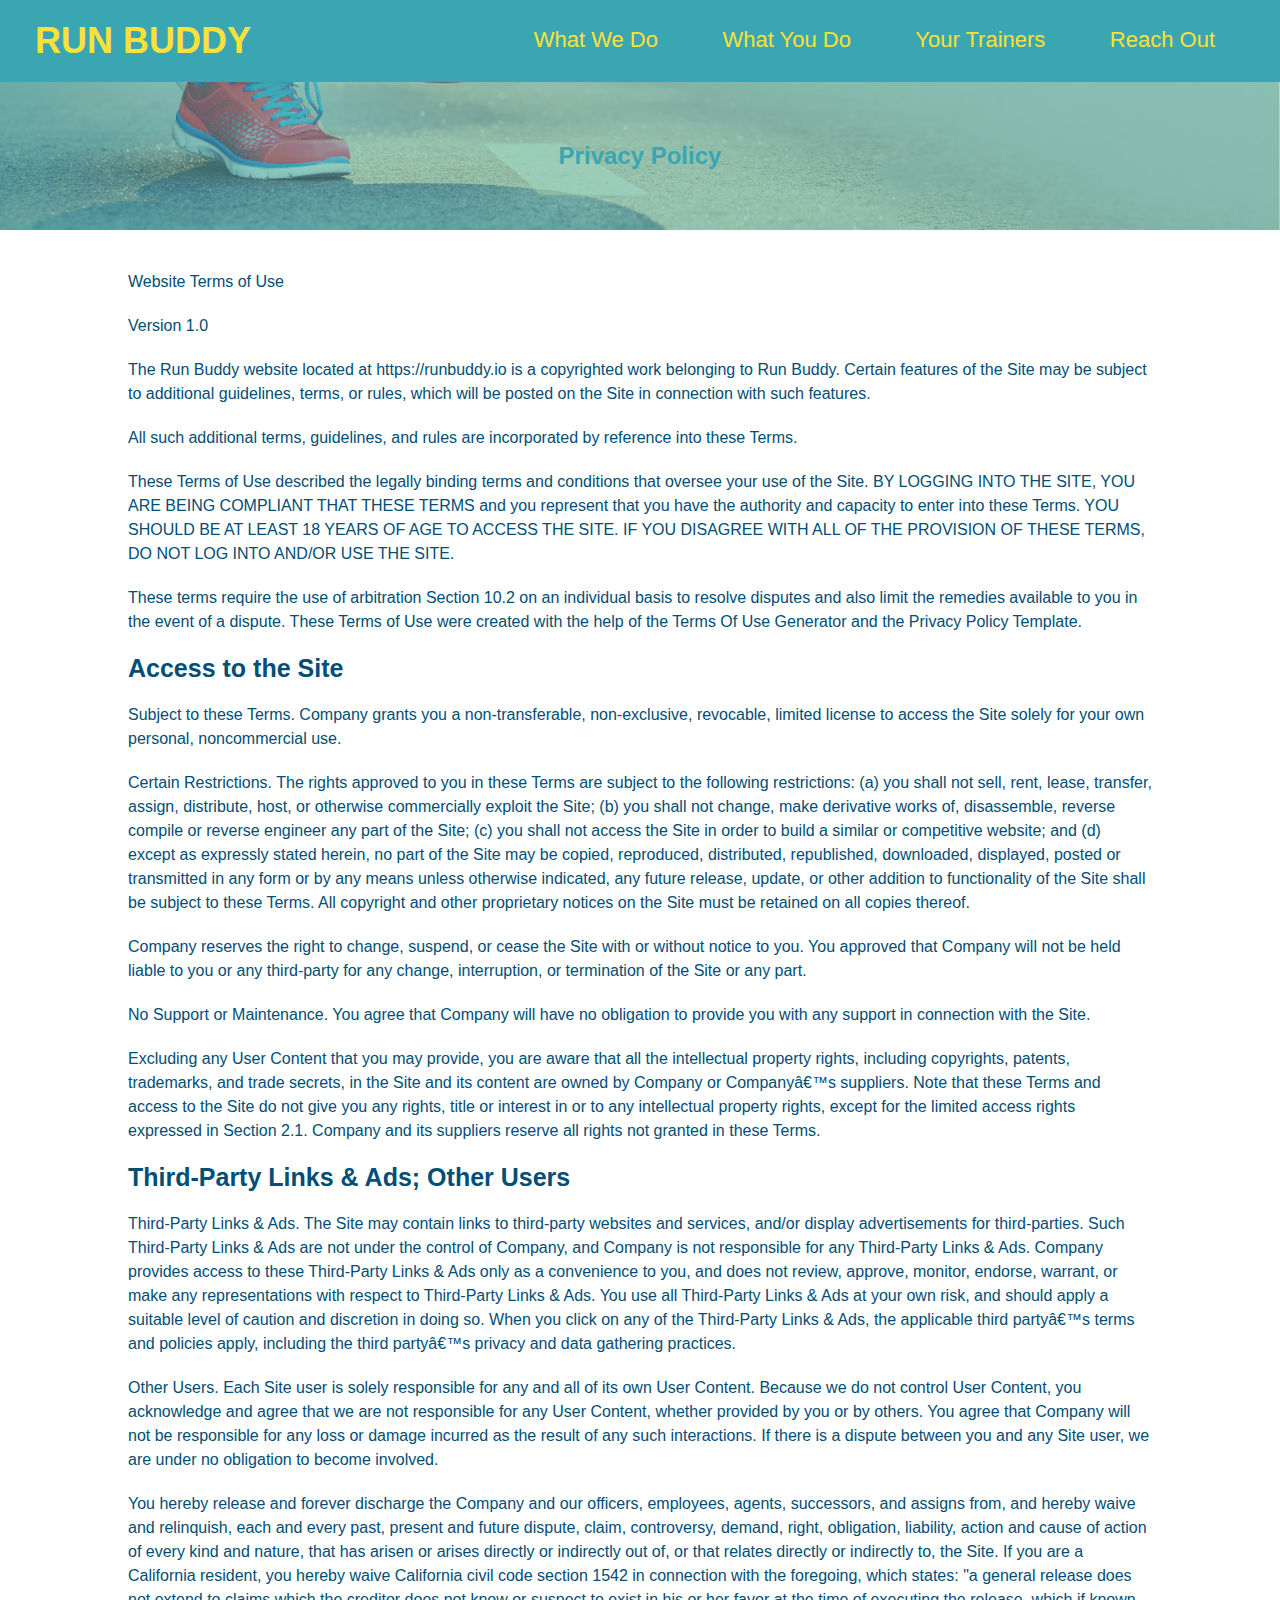
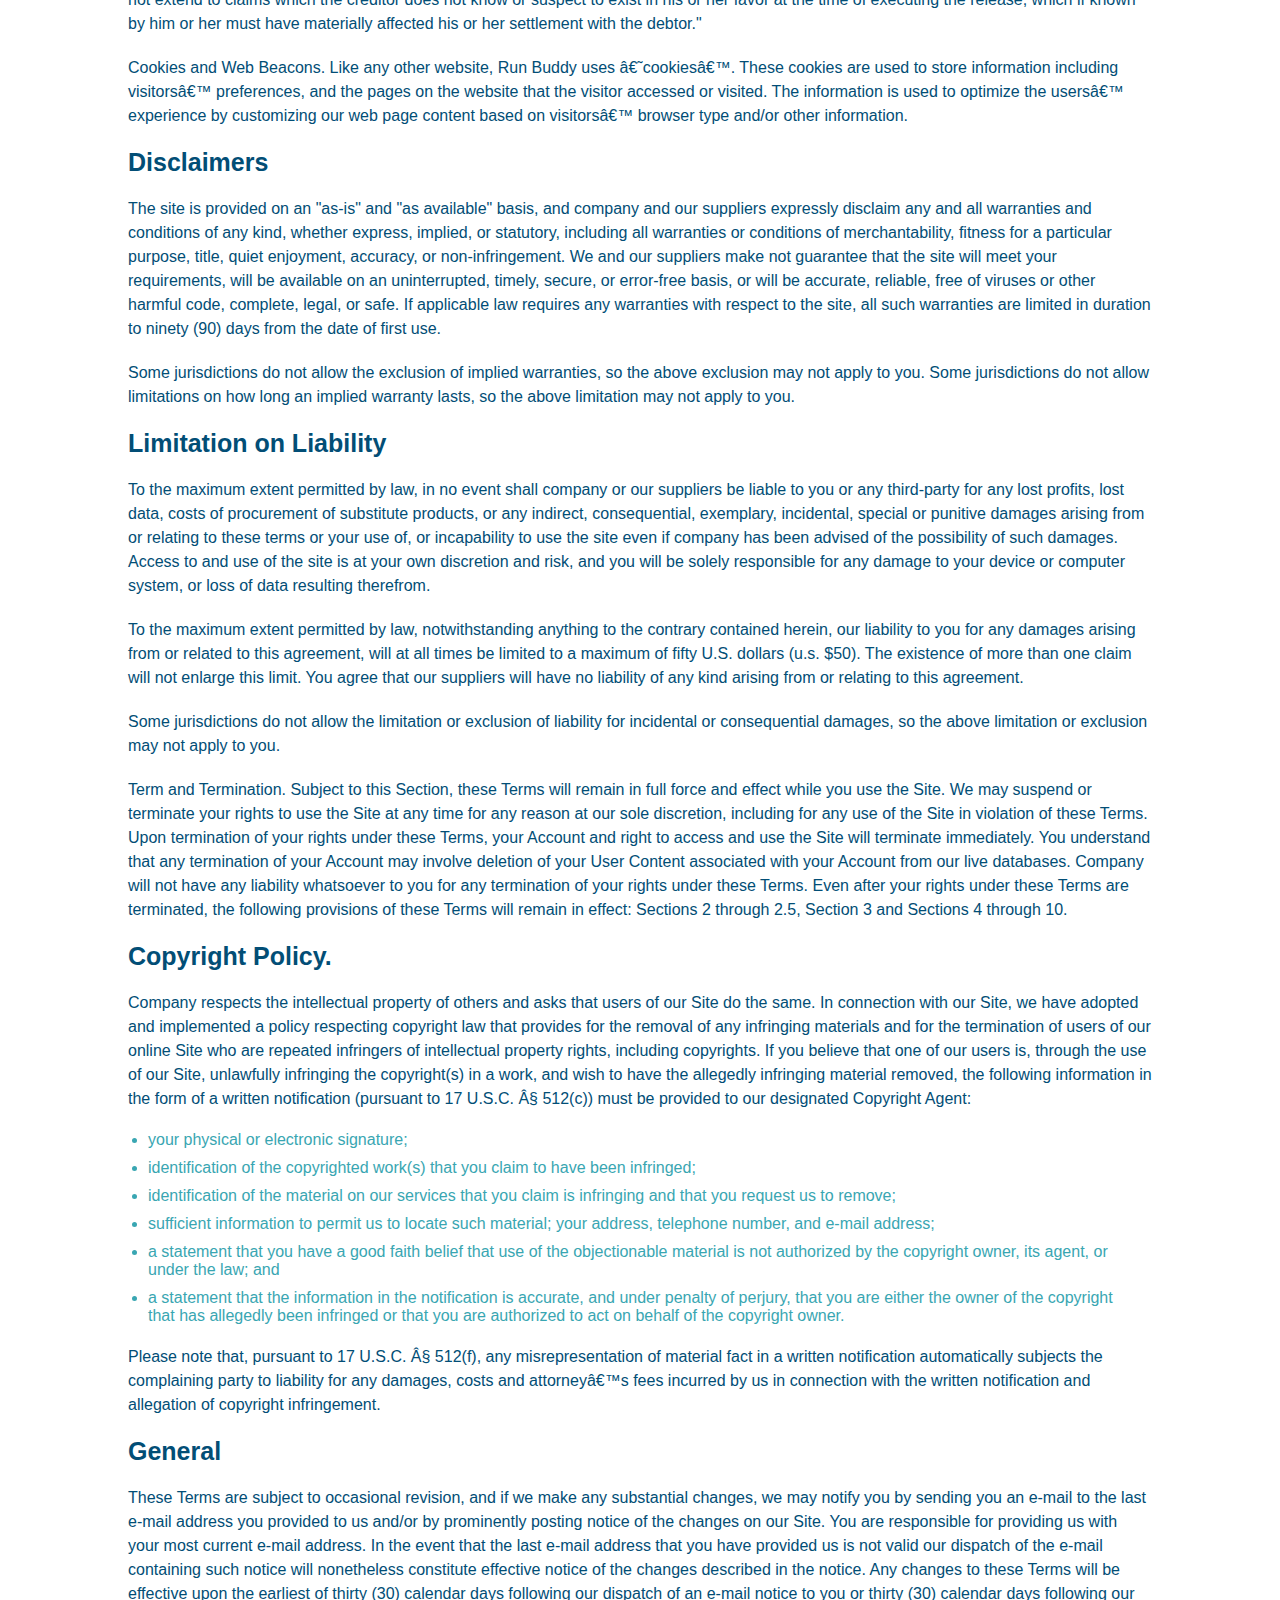
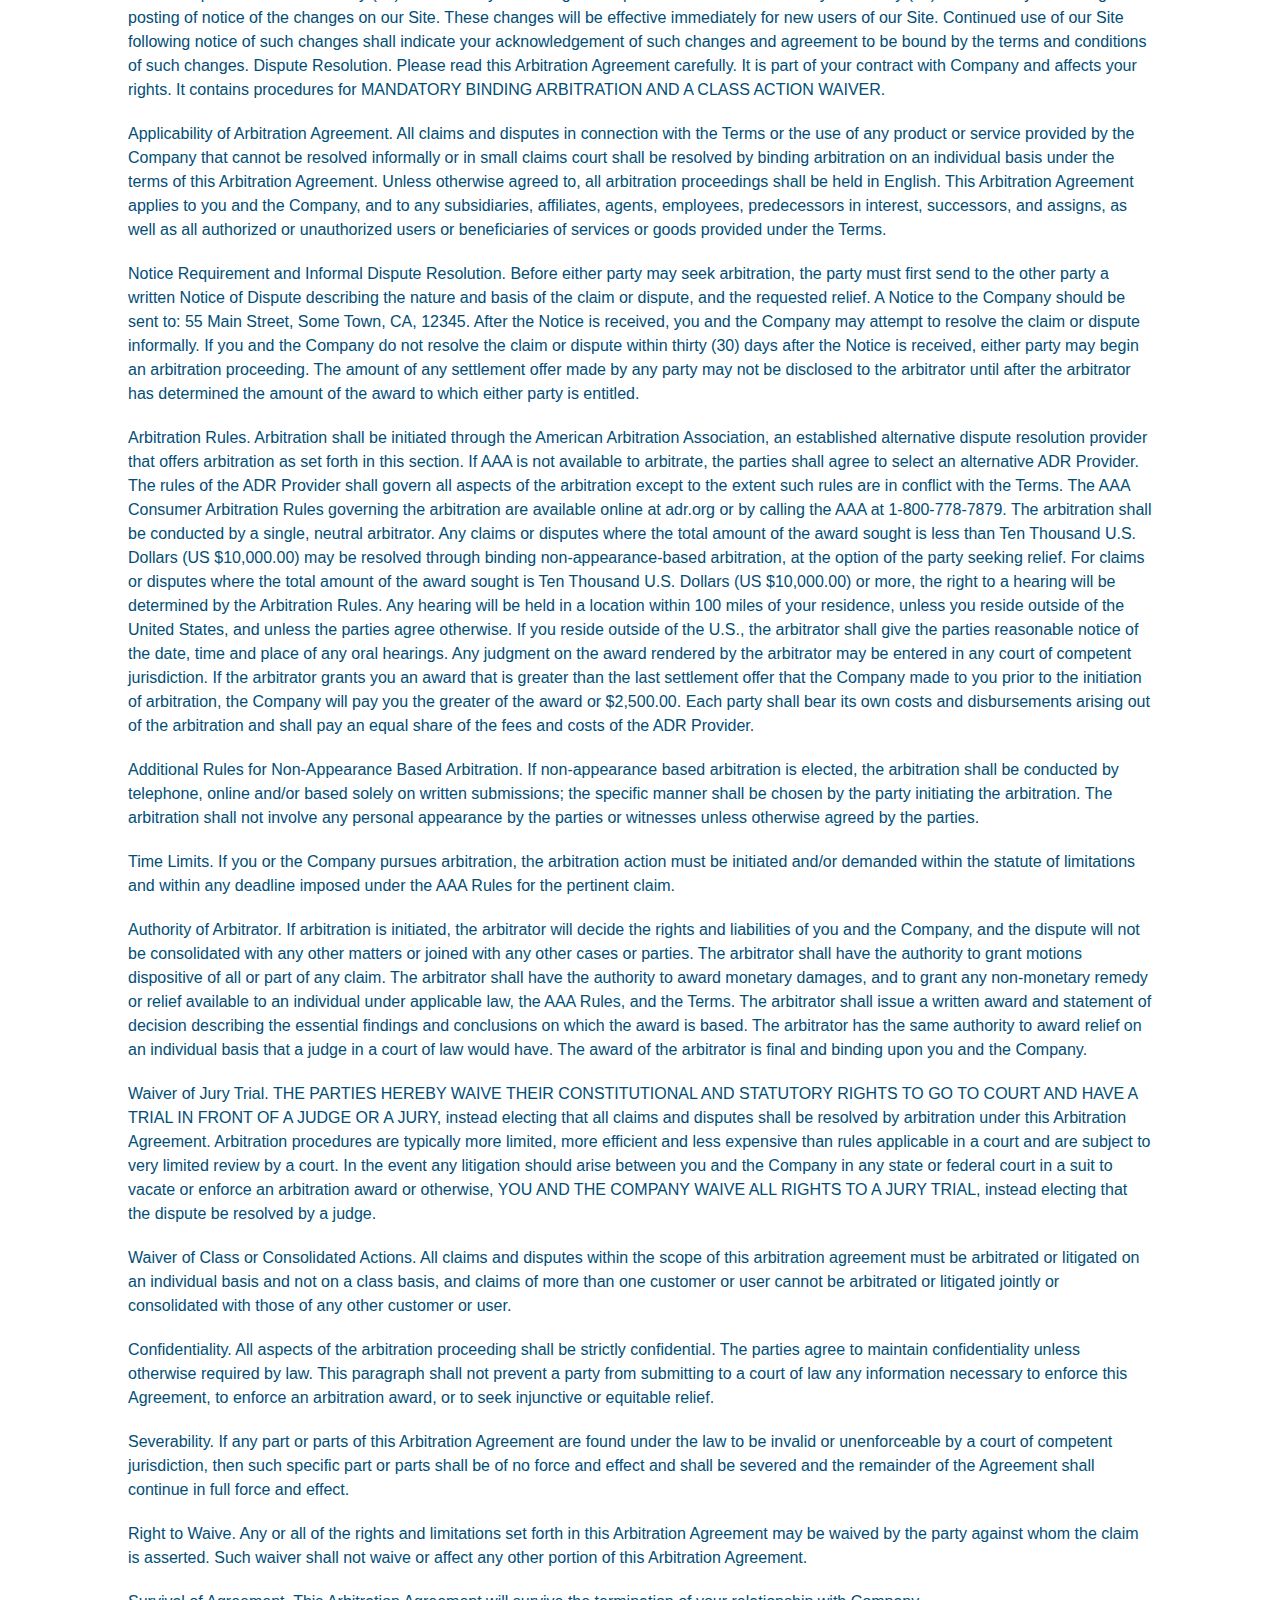
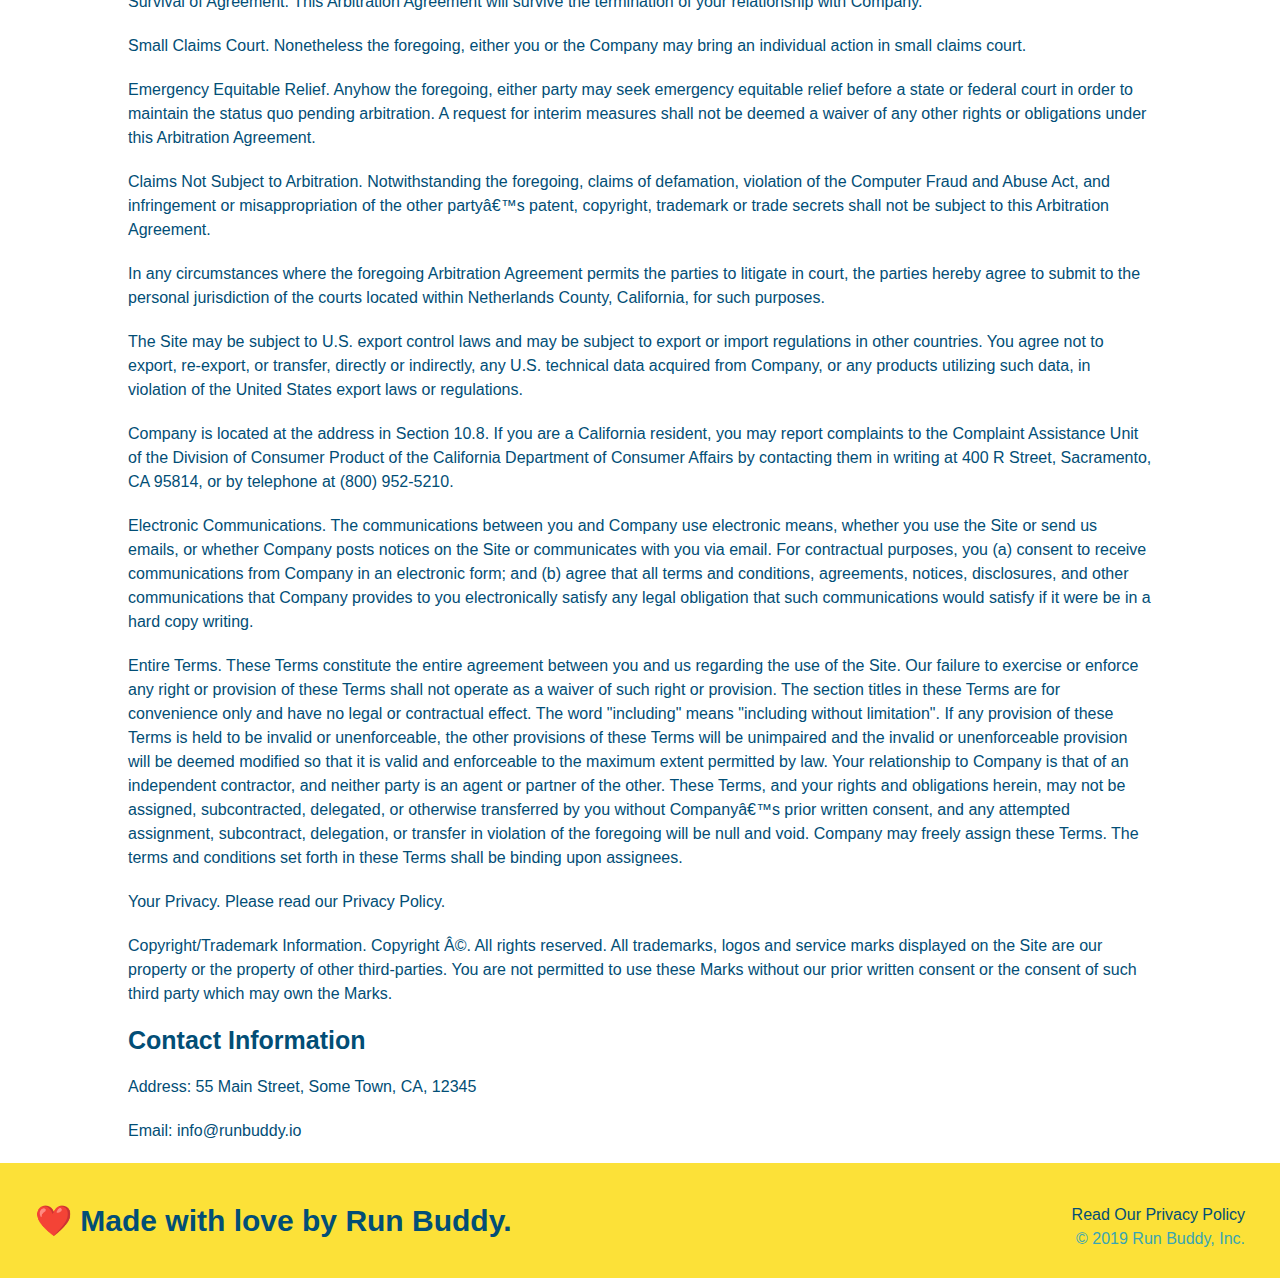
==== privacy-policy.html @ 3f2e0934 "privacy policy" ====
<!DOCTYPE html>
<html lang="en">

<head>
  <meta charset="UTF-8" />
  <title>Privacy Policy - Run Buddy</title>
  <link rel="stylesheet" href="./assets/css/style.css" />
  <link rel="stylesheet" href="./assets/css/secondary-styles.css" />
</head>

<body>
  <!-- navigation -->
  <header>
    <h1>
      <a href="/">RUN BUDDY</a>
    </h1>
    <nav>
      <!-- Unordered list element -->
      <ul>
        <!-- List item element-->
        <li>
          <!-- Anchor element -->
          <a href="./index.html#what-we-do">What We Do</a>
        </li>
        <li>
          <a href="./index.html#what-you-do">What You Do</a>
        </li>
        <li>
          <a href="./index.html#your-trainers">Your Trainers</a>
        </li>
        <li>
          <a href="./index.html#reach-out">Reach Out</a>
        </li>
      </ul>
    </nav>
  </header>

  <section class="hero hero-secondary">
    <h2 class="page-title">
      Privacy Policy
    </h2>
  </section>

  <article class="secondary-content">
    <p>
      Website Terms of Use
    </p>

    <p>
      Version 1.0
    </p>

    <p>
      The Run Buddy website located at https://runbuddy.io is a copyrighted work belonging to Run Buddy. Certain
      features of the Site may be subject to additional guidelines, terms, or rules, which will be posted on the Site
      in connection with such features.
    </p>

    <p>
      All such additional terms, guidelines, and rules are incorporated by reference into these Terms.
    </p>

    <p>
      These Terms of Use described the legally binding terms and conditions that oversee your use of the Site. BY
      LOGGING INTO THE SITE, YOU ARE BEING COMPLIANT THAT THESE TERMS and you represent that you have the authority
      and capacity to enter into these Terms. YOU SHOULD BE AT LEAST 18 YEARS OF AGE TO ACCESS THE SITE. IF YOU
      DISAGREE WITH ALL OF THE PROVISION OF THESE TERMS, DO NOT LOG INTO AND/OR USE THE SITE.
    </p>

    <p>
      These terms require the use of arbitration Section 10.2 on an individual basis to resolve disputes and also
      limit the remedies available to you in the event of a dispute. These Terms of Use were created with the help of
      the Terms Of Use Generator and the Privacy Policy Template.
    </p>

    <h3>
      Access to the Site
    </h3>

    <p>
      Subject to these Terms. Company grants you a non-transferable, non-exclusive, revocable, limited license to
      access the Site solely for your own personal, noncommercial use.
    </p>

    <p>
      Certain Restrictions. The rights approved to you in these Terms are subject to the following restrictions: (a)
      you shall not sell, rent, lease, transfer, assign, distribute, host, or otherwise commercially exploit the Site;
      (b) you shall not change, make derivative works of, disassemble, reverse compile or reverse engineer any part of
      the Site; (c) you shall not access the Site in order to build a similar or competitive website; and (d) except
      as expressly stated herein, no part of the Site may be copied, reproduced, distributed, republished, downloaded,
      displayed, posted or transmitted in any form or by any means unless otherwise indicated, any future release,
      update, or other addition to functionality of the Site shall be subject to these Terms. All copyright and other
      proprietary notices on the Site must be retained on all copies thereof.
    </p>

    <p>
      Company reserves the right to change, suspend, or cease the Site with or without notice to you. You approved
      that Company will not be held liable to you or any third-party for any change, interruption, or termination of
      the Site or any part.
    </p>

    <p>
      No Support or Maintenance. You agree that Company will have no obligation to provide you with any support in
      connection with the Site.
    </p>

    <p>
      Excluding any User Content that you may provide, you are aware that all the intellectual property rights,
      including copyrights, patents, trademarks, and trade secrets, in the Site and its content are owned by Company
      or Companyâ€™s suppliers. Note that these Terms and access to the Site do not give you any rights, title or
      interest in or to any intellectual property rights, except for the limited access rights expressed in Section
      2.1. Company and its suppliers reserve all rights not granted in these Terms.
    </p>

    <h3>
      Third-Party Links & Ads; Other Users
    </h3>

    <p>
      Third-Party Links & Ads. The Site may contain links to third-party websites and services, and/or display
      advertisements for third-parties. Such Third-Party Links & Ads are not under the control of Company, and Company
      is not responsible for any Third-Party Links & Ads. Company provides access to these Third-Party Links & Ads
      only as a convenience to you, and does not review, approve, monitor, endorse, warrant, or make any
      representations with respect to Third-Party Links & Ads. You use all Third-Party Links & Ads at your own risk,
      and should apply a suitable level of caution and discretion in doing so. When you click on any of the
      Third-Party Links & Ads, the applicable third partyâ€™s terms and policies apply, including the third partyâ€™s
      privacy and data gathering practices.
    </p>

    <p>
      Other Users. Each Site user is solely responsible for any and all of its own User Content. Because we do not
      control User Content, you acknowledge and agree that we are not responsible for any User Content, whether
      provided by you or by others. You agree that Company will not be responsible for any loss or damage incurred as
      the result of any such interactions. If there is a dispute between you and any Site user, we are under no
      obligation to become involved.
    </p>

    <p>
      You hereby release and forever discharge the Company and our officers, employees, agents, successors, and
      assigns from, and hereby waive and relinquish, each and every past, present and future dispute, claim,
      controversy, demand, right, obligation, liability, action and cause of action of every kind and nature, that has
      arisen or arises directly or indirectly out of, or that relates directly or indirectly to, the Site. If you are
      a California resident, you hereby waive California civil code section 1542 in connection with the foregoing,
      which states: "a general release does not extend to claims which the creditor does not know or suspect to exist
      in his or her favor at the time of executing the release, which if known by him or her must have materially
      affected his or her settlement with the debtor."
    </p>

    <p>
      Cookies and Web Beacons. Like any other website, Run Buddy uses â€˜cookiesâ€™. These cookies are used to store
      information including visitorsâ€™ preferences, and the pages on the website that the visitor accessed or visited.
      The information is used to optimize the usersâ€™ experience by customizing our web page content based on visitorsâ€™
      browser type and/or other information.
    </p>

    <h3>
      Disclaimers
    </h3>

    <p>
      The site is provided on an "as-is" and "as available" basis, and company and our suppliers expressly disclaim
      any and all warranties and conditions of any kind, whether express, implied, or statutory, including all
      warranties or conditions of merchantability, fitness for a particular purpose, title, quiet enjoyment, accuracy,
      or non-infringement. We and our suppliers make not guarantee that the site will meet your requirements, will be
      available on an uninterrupted, timely, secure, or error-free basis, or will be accurate, reliable, free of
      viruses or other harmful code, complete, legal, or safe. If applicable law requires any warranties with respect
      to the site, all such warranties are limited in duration to ninety (90) days from the date of first use.
    </p>

    <p>
      Some jurisdictions do not allow the exclusion of implied warranties, so the above exclusion may not apply to
      you. Some jurisdictions do not allow limitations on how long an implied warranty lasts, so the above limitation
      may not apply to you.
    </p>

    <h3>
      Limitation on Liability
    </h3>

    <p>
      To the maximum extent permitted by law, in no event shall company or our suppliers be liable to you or any
      third-party for any lost profits, lost data, costs of procurement of substitute products, or any indirect,
      consequential, exemplary, incidental, special or punitive damages arising from or relating to these terms or
      your use of, or incapability to use the site even if company has been advised of the possibility of such
      damages. Access to and use of the site is at your own discretion and risk, and you will be solely responsible
      for any damage to your device or computer system, or loss of data resulting therefrom.
    </p>

    <p>
      To the maximum extent permitted by law, notwithstanding anything to the contrary contained herein, our liability
      to you for any damages arising from or related to this agreement, will at all times be limited to a maximum of
      fifty U.S. dollars (u.s. $50). The existence of more than one claim will not enlarge this limit. You agree that
      our suppliers will have no liability of any kind arising from or relating to this agreement.
    </p>

    <p>
      Some jurisdictions do not allow the limitation or exclusion of liability for incidental or consequential
      damages, so the above limitation or exclusion may not apply to you.
    </p>

    <p>
      Term and Termination. Subject to this Section, these Terms will remain in full force and effect while you use
      the Site. We may suspend or terminate your rights to use the Site at any time for any reason at our sole
      discretion, including for any use of the Site in violation of these Terms. Upon termination of your rights under
      these Terms, your Account and right to access and use the Site will terminate immediately. You understand that
      any termination of your Account may involve deletion of your User Content associated with your Account from our
      live databases. Company will not have any liability whatsoever to you for any termination of your rights under
      these Terms. Even after your rights under these Terms are terminated, the following provisions of these Terms
      will remain in effect: Sections 2 through 2.5, Section 3 and Sections 4 through 10.
    </p>

    <h3>
      Copyright Policy.
    </h3>

    <p>
      Company respects the intellectual property of others and asks that users of our Site do the same. In connection
      with our Site, we have adopted and implemented a policy respecting copyright law that provides for the removal
      of any infringing materials and for the termination of users of our online Site who are repeated infringers of
      intellectual property rights, including copyrights. If you believe that one of our users is, through the use of
      our Site, unlawfully infringing the copyright(s) in a work, and wish to have the allegedly infringing material
      removed, the following information in the form of a written notification (pursuant to 17 U.S.C. Â§ 512(c)) must
      be provided to our designated Copyright Agent:
    </p>

    <ul>
      <li>
        your physical or electronic signature;
      </li>
      <li>
        identification of the copyrighted work(s) that you claim to have been infringed;
      </li>
      <li>
        identification of the material on our services that you claim is infringing and that you request us to remove;
      </li>
      <li>
        sufficient information to permit us to locate such material; your address, telephone number, and e-mail
        address;
      </li>
      <li>
        a statement that you have a good faith belief that use of the objectionable material is not authorized by the
        copyright owner, its agent, or under the law; and
      </li>
      <li>
        a statement that the information in the notification is accurate, and under penalty of perjury, that you are
        either the owner of the copyright that has allegedly been infringed or that you are authorized to act on
        behalf of the copyright owner.
      </li>
    </ul>

    <p>
      Please note that, pursuant to 17 U.S.C. Â§ 512(f), any misrepresentation of material fact in a written
      notification automatically subjects the complaining party to liability for any damages, costs and attorneyâ€™s
      fees incurred by us in connection with the written notification and allegation of copyright infringement.
    </p>

    <h3>
      General
    </h3>

    <p>
      These Terms are subject to occasional revision, and if we make any substantial changes, we may notify you by
      sending you an e-mail to the last e-mail address you provided to us and/or by prominently posting notice of the
      changes on our Site. You are responsible for providing us with your most current e-mail address. In the event
      that the last e-mail address that you have provided us is not valid our dispatch of the e-mail containing such
      notice will nonetheless constitute effective notice of the changes described in the notice. Any changes to these
      Terms will be effective upon the earliest of thirty (30) calendar days following our dispatch of an e-mail
      notice to you or thirty (30) calendar days following our posting of notice of the changes on our Site. These
      changes will be effective immediately for new users of our Site. Continued use of our Site following notice of
      such changes shall indicate your acknowledgement of such changes and agreement to be bound by the terms and
      conditions of such changes. Dispute Resolution. Please read this Arbitration Agreement carefully. It is part of
      your contract with Company and affects your rights. It contains procedures for MANDATORY BINDING ARBITRATION AND
      A CLASS ACTION WAIVER.
    </p>

    <p>
      Applicability of Arbitration Agreement. All claims and disputes in connection with the Terms or the use of any
      product or service provided by the Company that cannot be resolved informally or in small claims court shall be
      resolved by binding arbitration on an individual basis under the terms of this Arbitration Agreement. Unless
      otherwise agreed to, all arbitration proceedings shall be held in English. This Arbitration Agreement applies to
      you and the Company, and to any subsidiaries, affiliates, agents, employees, predecessors in interest,
      successors, and assigns, as well as all authorized or unauthorized users or beneficiaries of services or goods
      provided under the Terms.
    </p>

    <p>
      Notice Requirement and Informal Dispute Resolution. Before either party may seek arbitration, the party must
      first send to the other party a written Notice of Dispute describing the nature and basis of the claim or
      dispute, and the requested relief. A Notice to the Company should be sent to: 55 Main Street, Some Town, CA,
      12345. After the Notice is received, you and the Company may attempt to resolve the claim or dispute informally.
      If you and the Company do not resolve the claim or dispute within thirty (30) days after the Notice is received,
      either party may begin an arbitration proceeding. The amount of any settlement offer made by any party may not
      be disclosed to the arbitrator until after the arbitrator has determined the amount of the award to which either
      party is entitled.
    </p>

    <p>
      Arbitration Rules. Arbitration shall be initiated through the American Arbitration Association, an established
      alternative dispute resolution provider that offers arbitration as set forth in this section. If AAA is not
      available to arbitrate, the parties shall agree to select an alternative ADR Provider. The rules of the ADR
      Provider shall govern all aspects of the arbitration except to the extent such rules are in conflict with the
      Terms. The AAA Consumer Arbitration Rules governing the arbitration are available online at adr.org or by
      calling the AAA at 1-800-778-7879. The arbitration shall be conducted by a single, neutral arbitrator. Any
      claims or disputes where the total amount of the award sought is less than Ten Thousand U.S. Dollars (US
      $10,000.00) may be resolved through binding non-appearance-based arbitration, at the option of the party seeking
      relief. For claims or disputes where the total amount of the award sought is Ten Thousand U.S. Dollars (US
      $10,000.00) or more, the right to a hearing will be determined by the Arbitration Rules. Any hearing will be
      held in a location within 100 miles of your residence, unless you reside outside of the United States, and
      unless the parties agree otherwise. If you reside outside of the U.S., the arbitrator shall give the parties
      reasonable notice of the date, time and place of any oral hearings. Any judgment on the award rendered by the
      arbitrator may be entered in any court of competent jurisdiction. If the arbitrator grants you an award that is
      greater than the last settlement offer that the Company made to you prior to the initiation of arbitration, the
      Company will pay you the greater of the award or $2,500.00. Each party shall bear its own costs and
      disbursements arising out of the arbitration and shall pay an equal share of the fees and costs of the ADR
      Provider.
    </p>

    <p>
      Additional Rules for Non-Appearance Based Arbitration. If non-appearance based arbitration is elected, the
      arbitration shall be conducted by telephone, online and/or based solely on written submissions; the specific
      manner shall be chosen by the party initiating the arbitration. The arbitration shall not involve any personal
      appearance by the parties or witnesses unless otherwise agreed by the parties.
    </p>

    <p>
      Time Limits. If you or the Company pursues arbitration, the arbitration action must be initiated and/or demanded
      within the statute of limitations and within any deadline imposed under the AAA Rules for the pertinent claim.
    </p>

    <p>
      Authority of Arbitrator. If arbitration is initiated, the arbitrator will decide the rights and liabilities of
      you and the Company, and the dispute will not be consolidated with any other matters or joined with any other
      cases or parties. The arbitrator shall have the authority to grant motions dispositive of all or part of any
      claim. The arbitrator shall have the authority to award monetary damages, and to grant any non-monetary remedy
      or relief available to an individual under applicable law, the AAA Rules, and the Terms. The arbitrator shall
      issue a written award and statement of decision describing the essential findings and conclusions on which the
      award is based. The arbitrator has the same authority to award relief on an individual basis that a judge in a
      court of law would have. The award of the arbitrator is final and binding upon you and the Company.
    </p>

    <p>
      Waiver of Jury Trial. THE PARTIES HEREBY WAIVE THEIR CONSTITUTIONAL AND STATUTORY RIGHTS TO GO TO COURT AND HAVE
      A TRIAL IN FRONT OF A JUDGE OR A JURY, instead electing that all claims and disputes shall be resolved by
      arbitration under this Arbitration Agreement. Arbitration procedures are typically more limited, more efficient
      and less expensive than rules applicable in a court and are subject to very limited review by a court. In the
      event any litigation should arise between you and the Company in any state or federal court in a suit to vacate
      or enforce an arbitration award or otherwise, YOU AND THE COMPANY WAIVE ALL RIGHTS TO A JURY TRIAL, instead
      electing that the dispute be resolved by a judge.
    </p>

    <p>
      Waiver of Class or Consolidated Actions. All claims and disputes within the scope of this arbitration agreement
      must be arbitrated or litigated on an individual basis and not on a class basis, and claims of more than one
      customer or user cannot be arbitrated or litigated jointly or consolidated with those of any other customer or
      user.
    </p>

    <p>
      Confidentiality. All aspects of the arbitration proceeding shall be strictly confidential. The parties agree to
      maintain confidentiality unless otherwise required by law. This paragraph shall not prevent a party from
      submitting to a court of law any information necessary to enforce this Agreement, to enforce an arbitration
      award, or to seek injunctive or equitable relief.
    </p>

    <p>
      Severability. If any part or parts of this Arbitration Agreement are found under the law to be invalid or
      unenforceable by a court of competent jurisdiction, then such specific part or parts shall be of no force and
      effect and shall be severed and the remainder of the Agreement shall continue in full force and effect.
    </p>

    <p>
      Right to Waive. Any or all of the rights and limitations set forth in this Arbitration Agreement may be waived
      by the party against whom the claim is asserted. Such waiver shall not waive or affect any other portion of this
      Arbitration Agreement.
    </p>

    <p>
      Survival of Agreement. This Arbitration Agreement will survive the termination of your relationship with
      Company.
    </p>

    <p>
      Small Claims Court. Nonetheless the foregoing, either you or the Company may bring an individual action in small
      claims court.
    </p>

    <p>
      Emergency Equitable Relief. Anyhow the foregoing, either party may seek emergency equitable relief before a
      state or federal court in order to maintain the status quo pending arbitration. A request for interim measures
      shall not be deemed a waiver of any other rights or obligations under this Arbitration Agreement.
    </p>

    <p>
      Claims Not Subject to Arbitration. Notwithstanding the foregoing, claims of defamation, violation of the
      Computer Fraud and Abuse Act, and infringement or misappropriation of the other partyâ€™s patent, copyright,
      trademark or trade secrets shall not be subject to this Arbitration Agreement.
    </p>

    <p>
      In any circumstances where the foregoing Arbitration Agreement permits the parties to litigate in court, the
      parties hereby agree to submit to the personal jurisdiction of the courts located within Netherlands County,
      California, for such purposes.
    </p>

    <p>
      The Site may be subject to U.S. export control laws and may be subject to export or import regulations in other
      countries. You agree not to export, re-export, or transfer, directly or indirectly, any U.S. technical data
      acquired from Company, or any products utilizing such data, in violation of the United States export laws or
      regulations.
    </p>

    <p>
      Company is located at the address in Section 10.8. If you are a California resident, you may report complaints
      to the Complaint Assistance Unit of the Division of Consumer Product of the California Department of Consumer
      Affairs by contacting them in writing at 400 R Street, Sacramento, CA 95814, or by telephone at (800) 952-5210.
    </p>

    <p>
      Electronic Communications. The communications between you and Company use electronic means, whether you use the
      Site or send us emails, or whether Company posts notices on the Site or communicates with you via email. For
      contractual purposes, you (a) consent to receive communications from Company in an electronic form; and (b)
      agree that all terms and conditions, agreements, notices, disclosures, and other communications that Company
      provides to you electronically satisfy any legal obligation that such communications would satisfy if it were be
      in a hard copy writing.
    </p>

    <p>
      Entire Terms. These Terms constitute the entire agreement between you and us regarding the use of the Site. Our
      failure to exercise or enforce any right or provision of these Terms shall not operate as a waiver of such right
      or provision. The section titles in these Terms are for convenience only and have no legal or contractual
      effect. The word "including" means "including without limitation". If any provision of these Terms is held to be
      invalid or unenforceable, the other provisions of these Terms will be unimpaired and the invalid or
      unenforceable provision will be deemed modified so that it is valid and enforceable to the maximum extent
      permitted by law. Your relationship to Company is that of an independent contractor, and neither party is an
      agent or partner of the other. These Terms, and your rights and obligations herein, may not be assigned,
      subcontracted, delegated, or otherwise transferred by you without Companyâ€™s prior written consent, and any
      attempted assignment, subcontract, delegation, or transfer in violation of the foregoing will be null and void.
      Company may freely assign these Terms. The terms and conditions set forth in these Terms shall be binding upon
      assignees.
    </p>

    <p>
      Your Privacy. Please read our Privacy Policy.
    </p>

    <p>
      Copyright/Trademark Information. Copyright Â©. All rights reserved. All trademarks, logos and service marks
      displayed on the Site are our property or the property of other third-parties. You are not permitted to use
      these Marks without our prior written consent or the consent of such third party which may own the Marks.
    </p>

    <h3>
      Contact Information
    </h3>

    <p>
      Address: 55 Main Street, Some Town, CA, 12345
    </p>

    <p>
      Email: info@runbuddy.io
    </p>

  </article>

  <!-- footer -->
  <footer>
    <h2>❤️ Made with love by Run Buddy.</h2>
    <div>
      <a>Read Our Privacy Policy</a><br />
      &copy; 2019 Run Buddy, Inc.
    </div>
  </footer>

</body>

</html>
---- assets/css/style.css ----
* {
  margin: 0;
  padding: 0;
  box-sizing: border-box;
}

body {
  /* more on this crazy alphanumerical value in a minute! */
  color: #39a6b2;
  font-family: Helvetica, Arial, sans-serif;
}

/* apply styles to <header> */
header {
  padding: 20px 35px;
  background-color: #39a6b2;
}

header h1 {
  font-weight: bold;
  font-size: 36px;
  color: #fce138;
  margin: 0;
  display: inline;
}

header a {
  text-decoration: none;
  color: #fce138;
}

header nav {
  float: right;
  margin: 7px 0;
}

header nav ul li {
  display: inline;
}

header nav ul li a {
  margin: 0 30px;
  font-weight: lighter;
  font-size: 22px;
}

footer {
  background: #fce138;
  width: 100%;
  padding: 40px 35px;
}

footer h2 {
  display: inline;
  color: #024e76;
  font-size: 30px;
  margin: 0;
}

footer div {
  float: right;
  line-height: 1.5;
  text-align: right;
}

footer a {
  color: #024e76;
}

section {
  padding: 60px;
}

.hero {
  background-image: url("../images/hero-bg.jpg");
  height: 600px;
  background-size: cover;
  background-position: center;
  position: relative;
}

.hero-form {
  border: 3px solid #024e76;
  background-color: #fce138;
  padding: 20px;
  width: 500px;
  color: #024e76;
  position: absolute;
  bottom: 120px;
  right: 140px;
}

.hero-form h3 {
  font-size: 24px;
  margin: 0;
}

.hero-form p {
  margin: 5px 0 15px 0;
}

.form-input {
  border: 1px solid #024e76;
  display: block;
  padding: 7px 15px;
  font-size: 16px;
  color: #024e76;
  width: 100%;
  margin-bottom: 15px;
}

.hero-form label {
  margin: 0 5px;
}

.hero-form button {
  color: #fce138;
  background-color: #024e76;
  border: none;
  padding: 10px 20px;
  font-size: 16px;
}

.intro {
  text-align: center;
}

.intro p {
  line-height: 1.7;
  color: #39a6b2;
  width: 80%;
  font-size: 20px;
  margin: 0 auto;
}

.steps {
  text-align: center;
  background: #fce138;
}

.section-title {
  font-size: 55px;
  color: #024e76;
  margin-bottom: 35px;
  padding: 0 100px 20px 100px;
  display: inline-block;
  border-bottom: 3px solid;
}

.primary-border {
  border-color: #fce138;
}

.secondary-border {
  border-color: #39a6b2;
}

.steps div {
  margin-bottom: 80px;
}

.steps img {
  width: 15%;
  margin: 10px 0;
}

.steps h3 {
  color: #024e76;
  font-size: 46px;
  margin-top: 10px;
}

.steps p {
  color: #39a6b2;
  font-size: 23px;
}

.steps span {
  font-size: 38px;
}

.trainers {
  text-align: center;
}

.trainer {
  width: 900px;
  margin: 0 auto 30px auto;
  background: #024e76;
  color: #fce138;
  overflow: auto;
}

.trainer img {
  width: 35%;
  float: left;
}

.trainer-bio {
  padding: 35px;
  float: left;
  width: 65%;
}

.text-left {
  text-align: left;
}

.text-right {
  text-align: right;
}

.trainer-bio h3 {
  font-size: 32px;
  margin-bottom: 8px;
}

.trainer-bio h4 {
  font-weight: lighter;
  font-size: 26px;
  margin-bottom: 25px;
}

.trainer-bio p {
  font-size: 17px;
  line-height: 1.3;
}

.contact {
  text-align: center;
  background: #024e76;
}

.contact h2 {
  color: #fce138;
}

.contact-info iframe {
  width: 400px;
  height: 400px;
}

.contact-info div {
  width: 410px;
  display: inline-block;
  vertical-align: top;
  text-align: left;
  margin: 30px 0 0 60px;
  color: white;
}

.contact-info h3 {
  color: #fce138;
  font-size: 32px;
}

.contact-info p, .contact-info address {
  margin: 20px 0;
  line-height: 1.5;
  font-size: 20px;
  font-style: normal;
}

.contact-info a {
  color: #fce138;
}
---- assets/css/secondary-styles.css ----
.hero {
  background-position: bottom;
  height: auto;
  text-align: center;
  margin-bottom: 40px;
}

.secondary-content {
  width: 80%;
  margin: 0 auto 0 auto;
  color: #024e76;  
}

.secondary-content h3 {
  font-size: 25px;
  margin: 20px 0 20px 0;
}

.secondary-content p {
  font-size: 16px;
  line-height: 1.5;
  margin: 20px 0 20px 0;
}

.secondary-content ul {
  margin: 15px 20px 15px 20px;
}

.secondary-content li {
  color: #39a6b2;
  margin: 10px 0 10px 0;
}
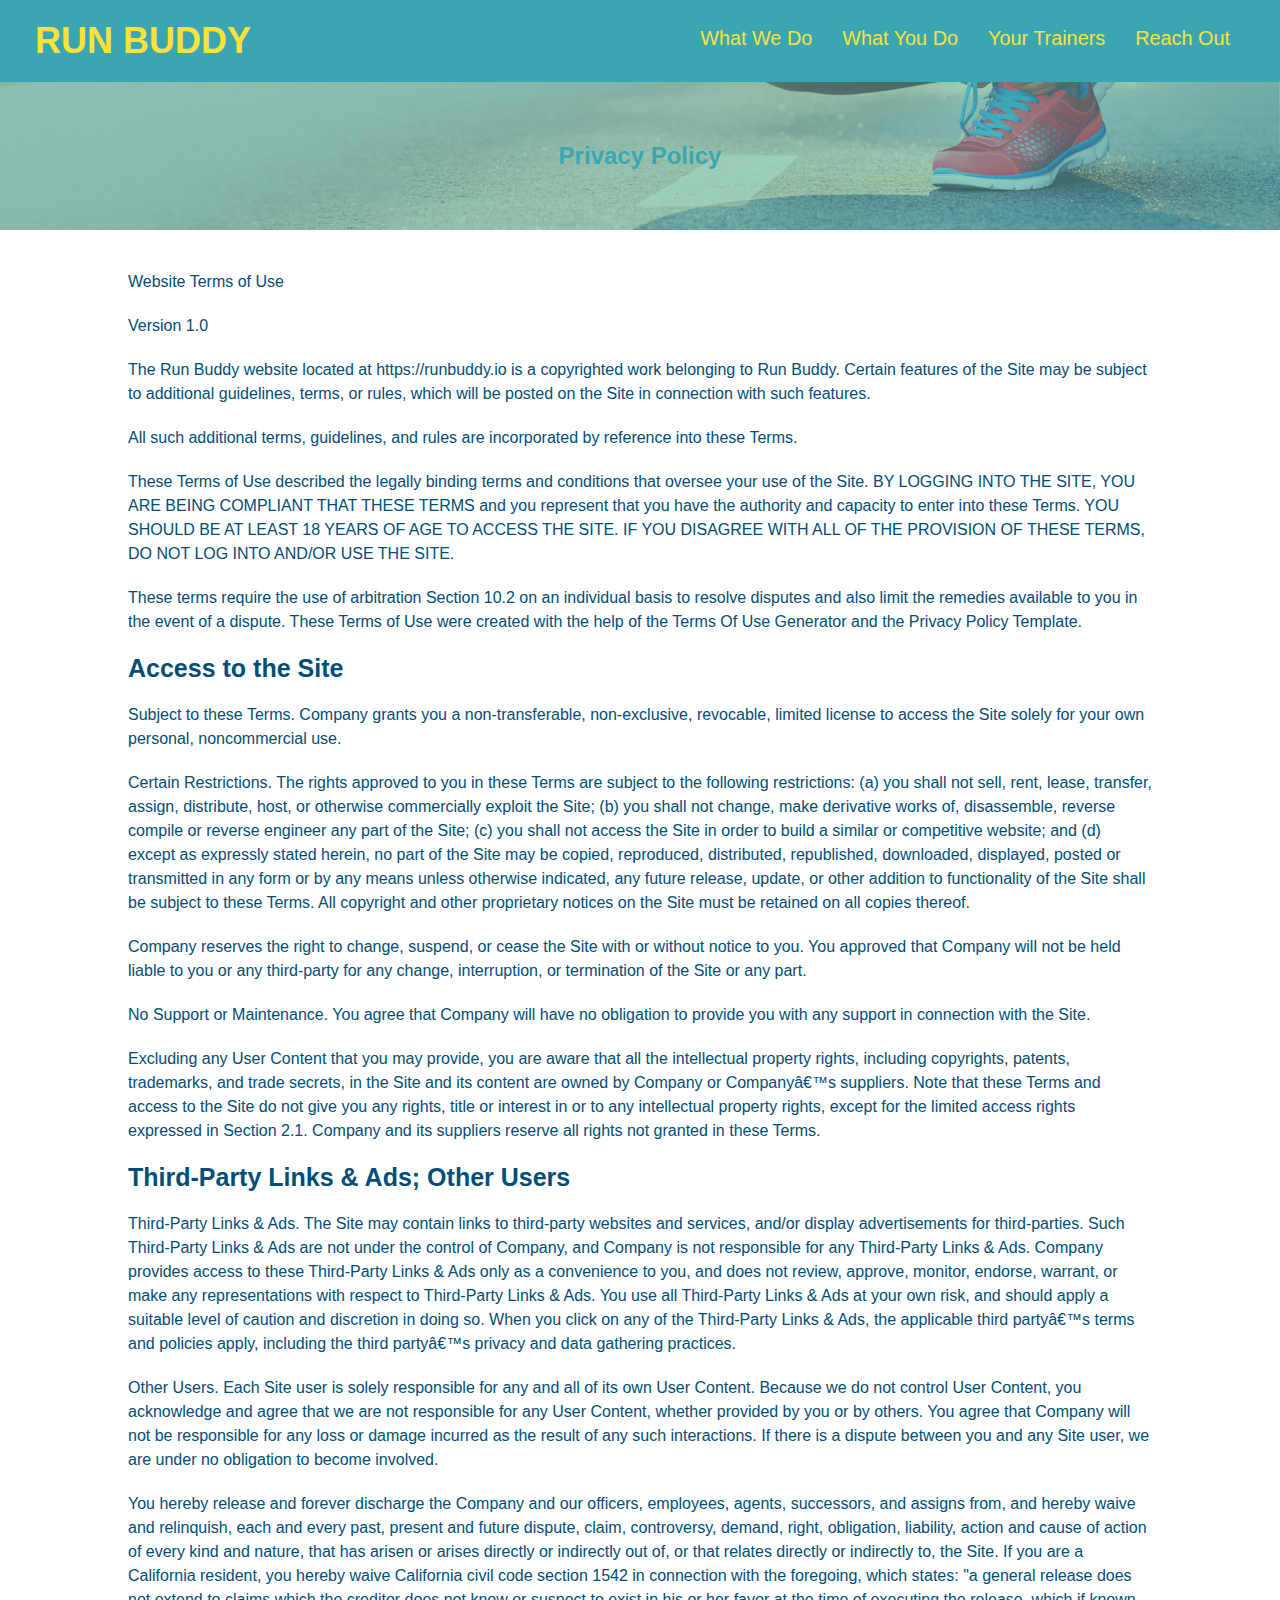
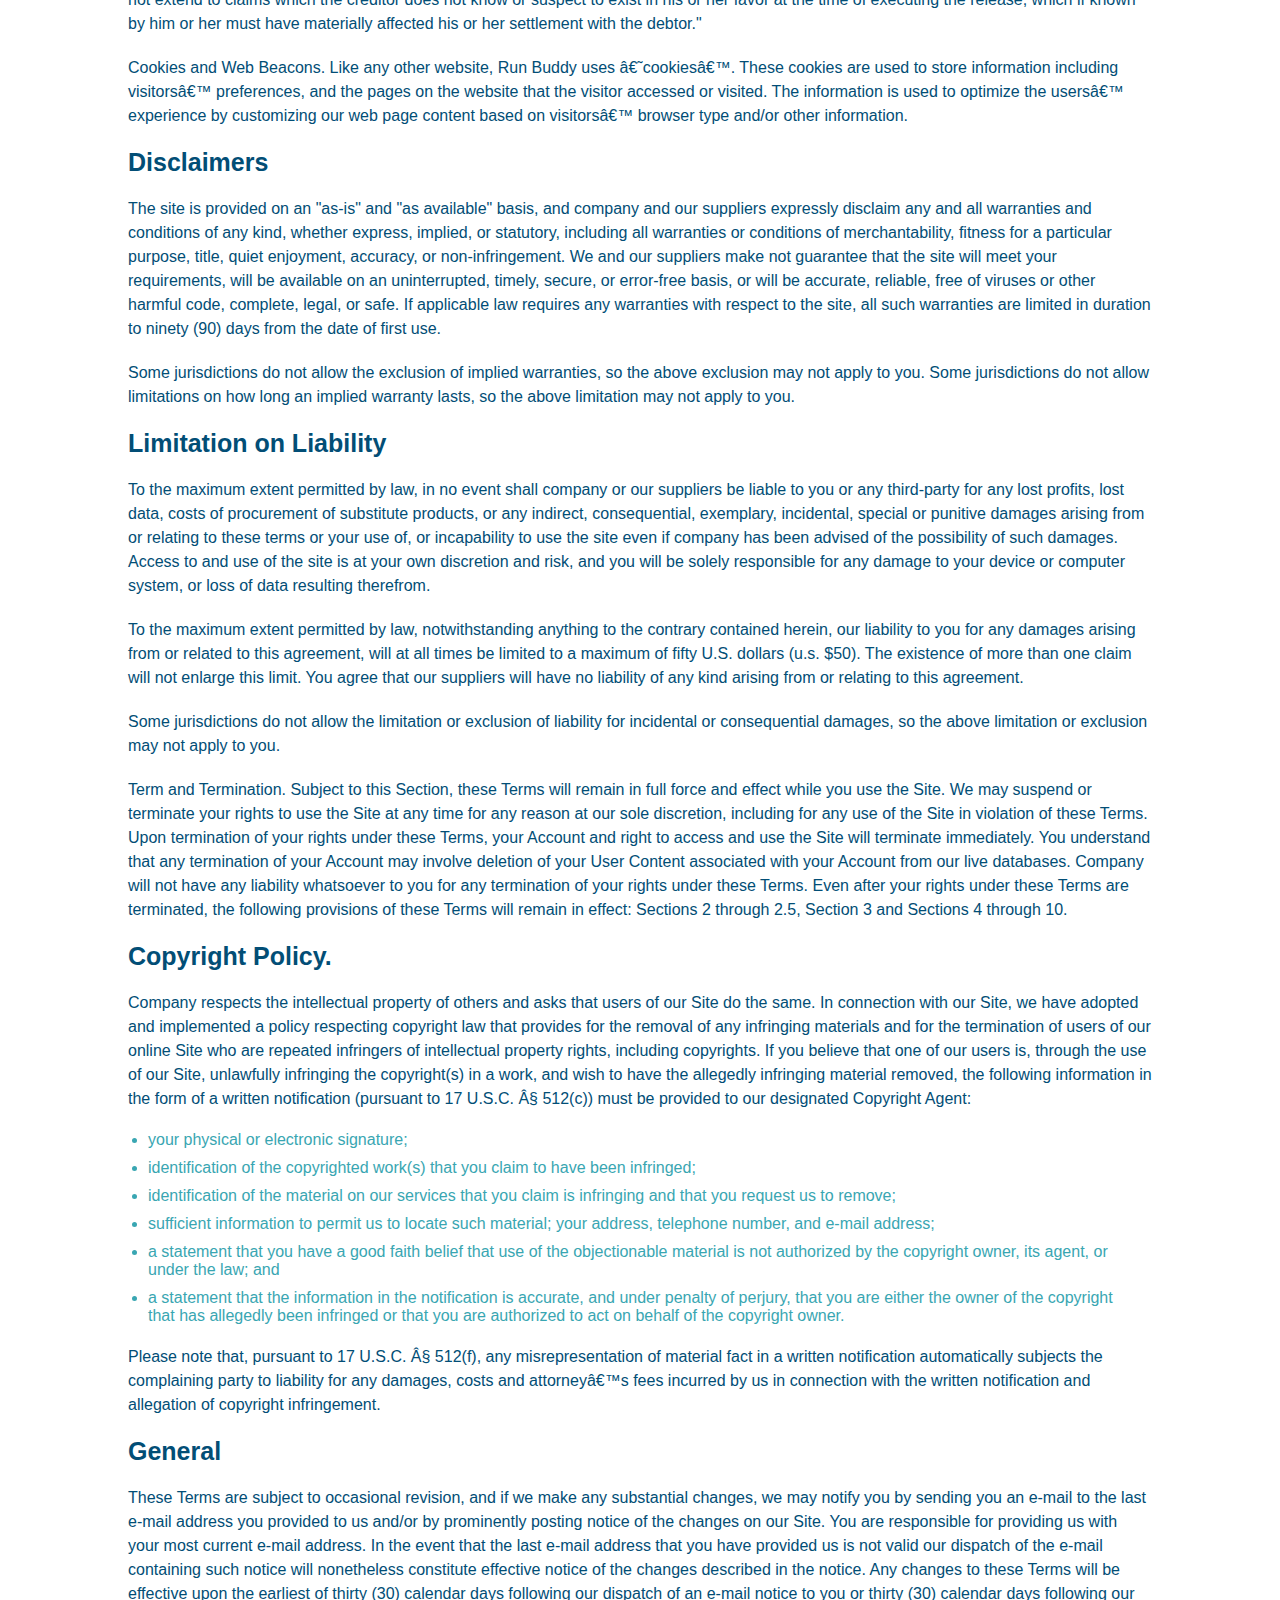
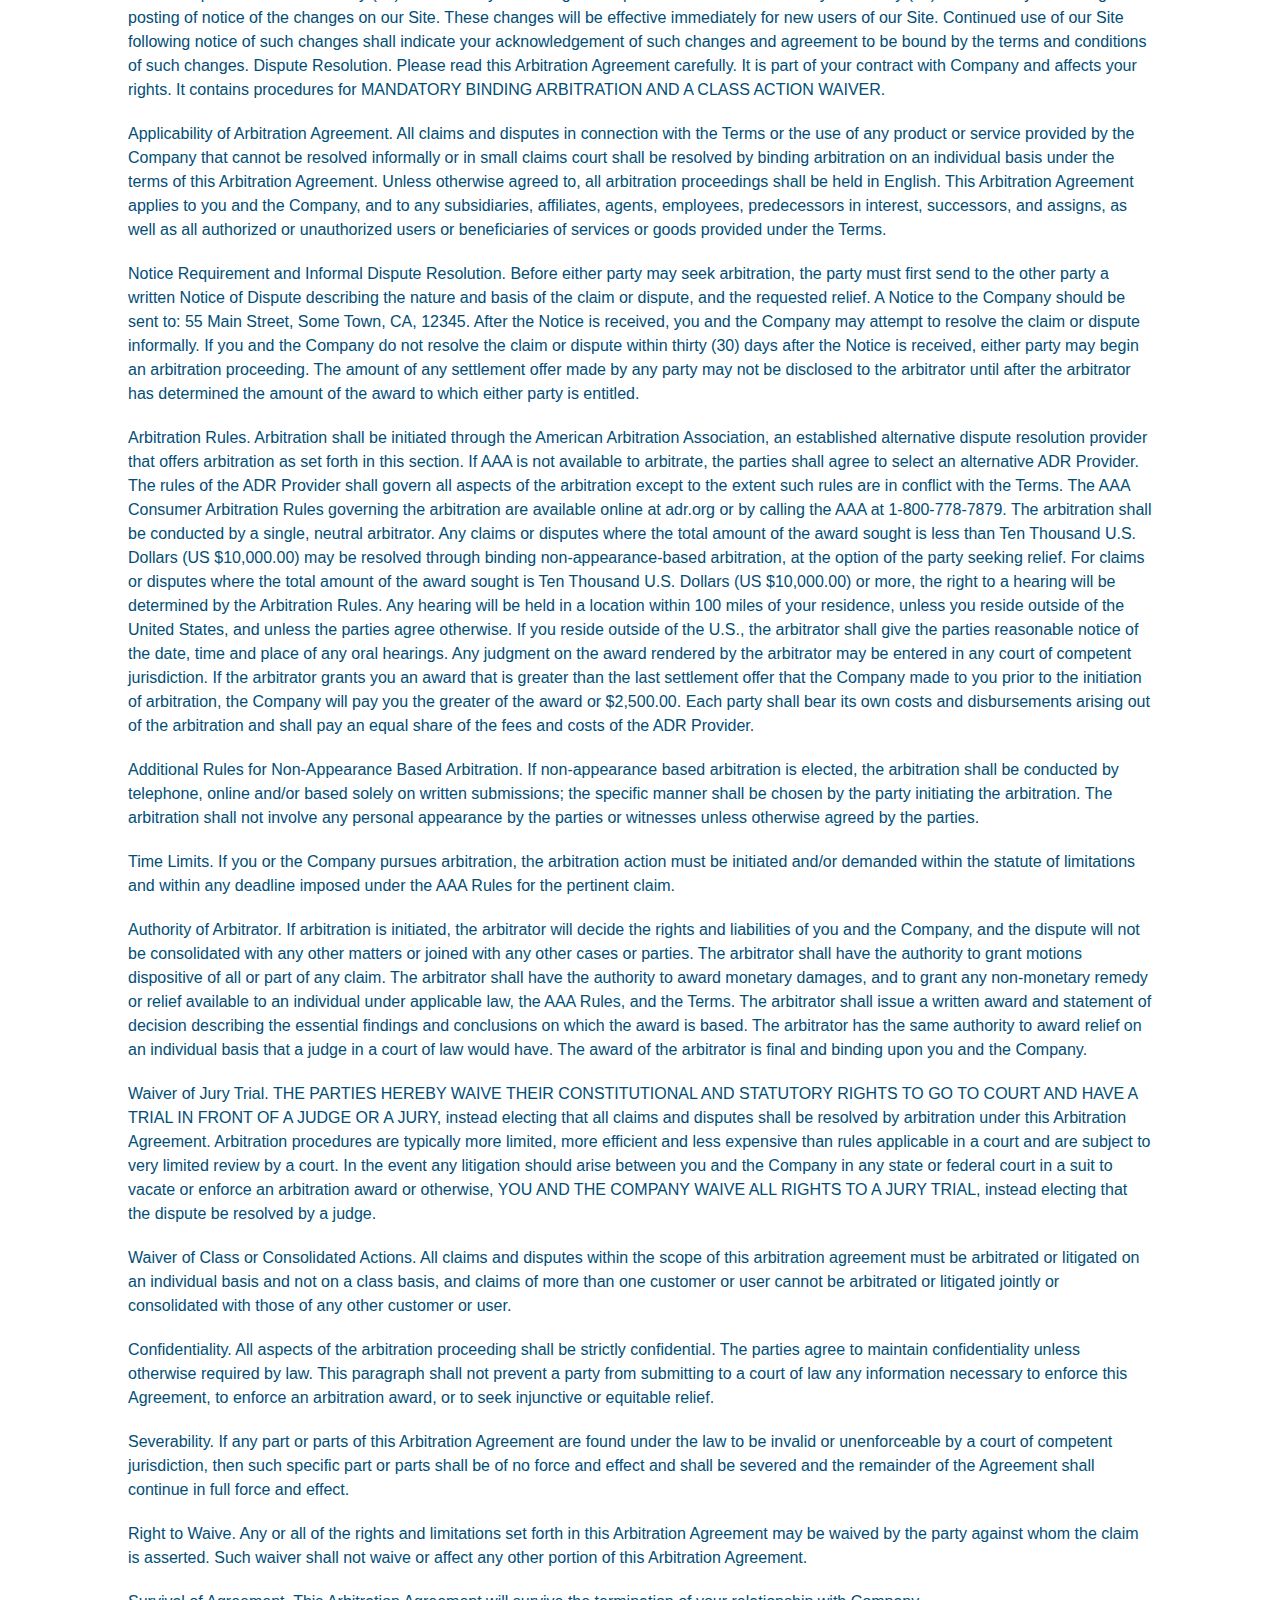
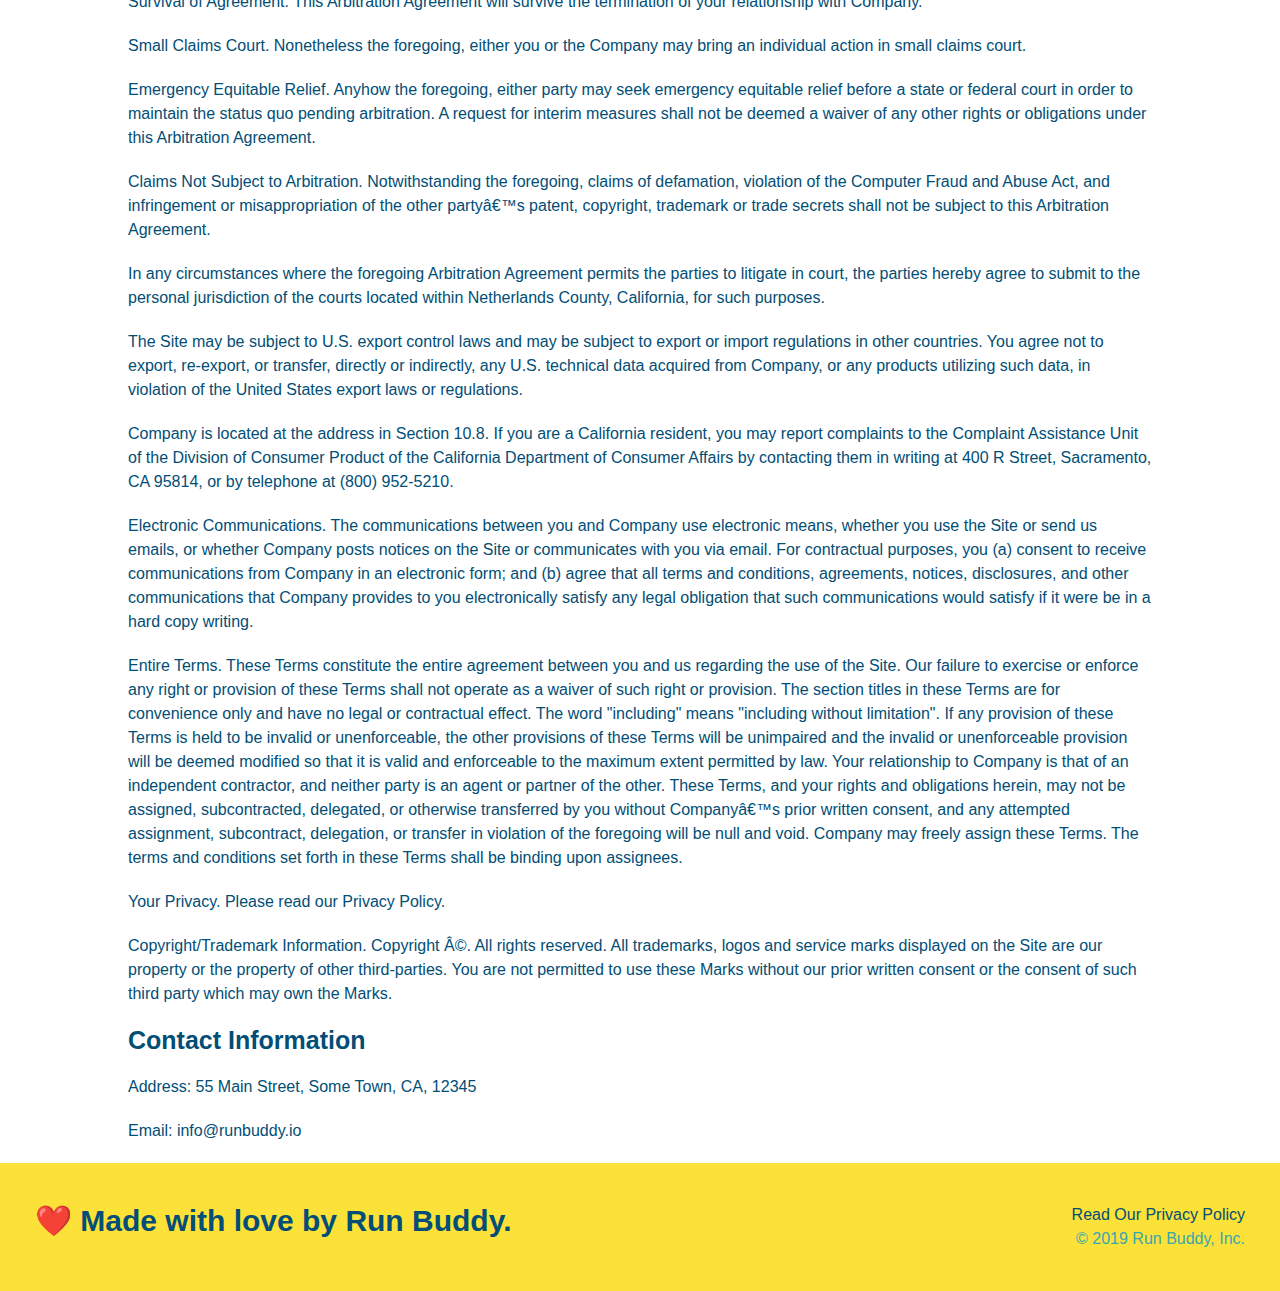
==== commit 16204f82: "improved css for mobile and added media queries" ====
--- a/privacy-policy.html
+++ b/privacy-policy.html
@@ -3,6 +3,7 @@
 
 <head>
   <meta charset="UTF-8" />
+  <meta name="viewport" content="width=device-width, initial-scale=1.0" />
   <title>Privacy Policy - Run Buddy</title>
   <link rel="stylesheet" href="./assets/css/style.css" />
   <link rel="stylesheet" href="./assets/css/secondary-styles.css" />
--- a/assets/css/style.css
+++ b/assets/css/style.css
@@ -14,6 +14,9 @@
 header {
   padding: 20px 35px;
   background-color: #39a6b2;
+  display: flex;
+  justify-content: space-between;
+  flex-wrap: wrap;
 }
 
 header h1 {
@@ -21,7 +24,6 @@
   font-size: 36px;
   color: #fce138;
   margin: 0;
-  display: inline;
 }
 
 header a {
@@ -30,35 +32,39 @@
 }
 
 header nav {
-  float: right;
   margin: 7px 0;
 }
 
-header nav ul li {
-  display: inline;
+header nav ul {
+  display: flex;
+  flex-wrap: wrap;
+  justify-content: space-between;
+  align-items: center;
+  list-style: none;
 }
 
 header nav ul li a {
-  margin: 0 30px;
+  padding: 10px 15px;
   font-weight: lighter;
-  font-size: 22px;
+  font-size: 1.55vw;;
 }
 
 footer {
   background: #fce138;
   width: 100%;
   padding: 40px 35px;
+  display: flex;
+  justify-content: space-between;
+  flex-wrap: wrap;
 }
 
 footer h2 {
-  display: inline;
   color: #024e76;
   font-size: 30px;
   margin: 0;
 }
 
 footer div {
-  float: right;
   line-height: 1.5;
   text-align: right;
 }
@@ -73,21 +79,37 @@
 
 .hero {
   background-image: url("../images/hero-bg.jpg");
-  height: 600px;
   background-size: cover;
   background-position: center;
-  position: relative;
+  display: flex;
+  justify-content: center;
+  flex-wrap: wrap;
+  align-items: flex-start;
+}
+
+.hero-cta {
+  width: 35%;
+  text-align: right;
+  margin: 3.5%;
+  color: #fff;
+  font-size: 18px;
+  line-height: 1.2;
+}
+
+.hero-cta h2 {
+  font-style: italic;
+  font-size: 55px;
+  color: #fce138;
 }
 
 .hero-form {
   border: 3px solid #024e76;
   background-color: #fce138;
   padding: 20px;
-  width: 500px;
-  color: #024e76;
-  position: absolute;
+  color: #024e76;
   bottom: 120px;
-  right: 140px;
+  width: 40%;
+  margin: 3.5%;
 }
 
 .hero-form h3 {
@@ -119,10 +141,6 @@
   border: none;
   padding: 10px 20px;
   font-size: 16px;
-}
-
-.intro {
-  text-align: center;
 }
 
 .intro p {
@@ -131,20 +149,21 @@
   width: 80%;
   font-size: 20px;
   margin: 0 auto;
+  text-align: center;
 }
 
 .steps {
+  background: #fce138;
+}
+
+.section-title {
+  font-size: 48px;
+  color: #024e76;
+  border-bottom: 3px solid;
+  padding-bottom: 20px;
   text-align: center;
-  background: #fce138;
-}
-
-.section-title {
-  font-size: 55px;
-  color: #024e76;
-  margin-bottom: 35px;
-  padding: 0 100px 20px 100px;
-  display: inline-block;
-  border-bottom: 3px solid;
+  margin: 0 auto 35px auto;
+  width: 50%;
 }
 
 .primary-border {
@@ -155,51 +174,76 @@
   border-color: #39a6b2;
 }
 
-.steps div {
-  margin-bottom: 80px;
-}
-
-.steps img {
-  width: 15%;
-  margin: 10px 0;
-}
-
-.steps h3 {
+.step {
+  margin: 50px auto;
+  padding-bottom: 50px;
+  width: 80%;
+  border-bottom: 1px solid #39a6b2;
+  display: flex;
+  flex-wrap: wrap;
+  align-items: center;
+  justify-content: space-between;
+}
+
+.step h3 {
   color: #024e76;
   font-size: 46px;
-  margin-top: 10px;
-}
-
-.steps p {
+  flex: 1 30%;
+}
+
+.step-info {  
+  flex: 2 70%;
+  display: flex;
+  flex-wrap: wrap;
+  align-items: center;
+}
+
+.step-text p {
   color: #39a6b2;
-  font-size: 23px;
-}
-
-.steps span {
-  font-size: 38px;
+  font-size: 18px;
+}
+
+.step-text h4 {
+  font-size: 26px;
+  line-height: 1.5;
+  color: #024e76;
+}
+
+.step-img {
+  flex: 1 12%;
+  margin-right: 20px;
+}
+
+.step-text {
+  flex: 12;
+}
+
+.step-img img {
+  max-width: 100%;
 }
 
 .trainers {
-  text-align: center;
-}
-
-.trainer {
-  width: 900px;
-  margin: 0 auto 30px auto;
+  width: 100%;
+  margin: 0 auto;
+  display: flex;
+  flex-wrap: wrap;
+  justify-content: space-around;
+}
+
+.trainer {  
+  margin: 20px;
   background: #024e76;
   color: #fce138;
-  overflow: auto;
+  flex: 1;
 }
 
 .trainer img {
-  width: 35%;
-  float: left;
+  width: 100%;  
 }
 
 .trainer-bio {
-  padding: 35px;
-  float: left;
-  width: 65%;
+  padding: 25px;
+  line-height: 1.3;
 }
 
 .text-left {
@@ -211,23 +255,20 @@
 }
 
 .trainer-bio h3 {
-  font-size: 32px;
-  margin-bottom: 8px;
+  font-size: 28px;
 }
 
 .trainer-bio h4 {
   font-weight: lighter;
-  font-size: 26px;
-  margin-bottom: 25px;
+  font-size: 22px;
+  margin-bottom: 15px;
 }
 
 .trainer-bio p {
-  font-size: 17px;
-  line-height: 1.3;
+  font-size: 17px;  
 }
 
 .contact {
-  text-align: center;
   background: #024e76;
 }
 
@@ -235,17 +276,22 @@
   color: #fce138;
 }
 
+.contact-info {
+  display: flex;
+  justify-content: space-between;
+  flex-wrap: wrap;
+}
+
+.contact-info > * {
+  flex: 1;
+  margin: 15px;
+}
+
 .contact-info iframe {
-  width: 400px;
   height: 400px;
 }
 
 .contact-info div {
-  width: 410px;
-  display: inline-block;
-  vertical-align: top;
-  text-align: left;
-  margin: 30px 0 0 60px;
   color: white;
 }
 
@@ -257,10 +303,50 @@
 .contact-info p, .contact-info address {
   margin: 20px 0;
   line-height: 1.5;
-  font-size: 20px;
+  font-size: 16px;
   font-style: normal;
 }
 
+.contact-form input, .contact-form textarea {
+  border: 1px solid #024e76;
+  display: block;
+  padding: 7px 15px;
+  font-size: 16px;
+  color: #024e76;
+  width: 100%;
+  margin-bottom: 15px;
+  margin-top: 5px;
+}
+
+.contact-form button {
+  width: 100%;
+  border: none;
+  background: #fce138;
+  color: #024e76;
+  text-align: center;
+  padding: 15px 0;
+  font-size: 16px;
+}
+
 .contact-info a {
   color: #fce138;
-}+}
+
+.flex-row {
+  display: flex;
+}
+
+/* MEDIA QUERY FOR SMALLER DESKTOP SCREENS AND SMALLER */
+@media screen and (max-width: 980px) {
+  
+}
+
+/* MEDIA QUERY FOR TABLETS AND SMALLER */
+@media screen and (max-width: 768px) {
+  
+}
+
+/* MEDIA QUERY FOR MOBILE PHONES AND SMALLER */
+@media screen and (max-width: 575px) {
+  
+}
